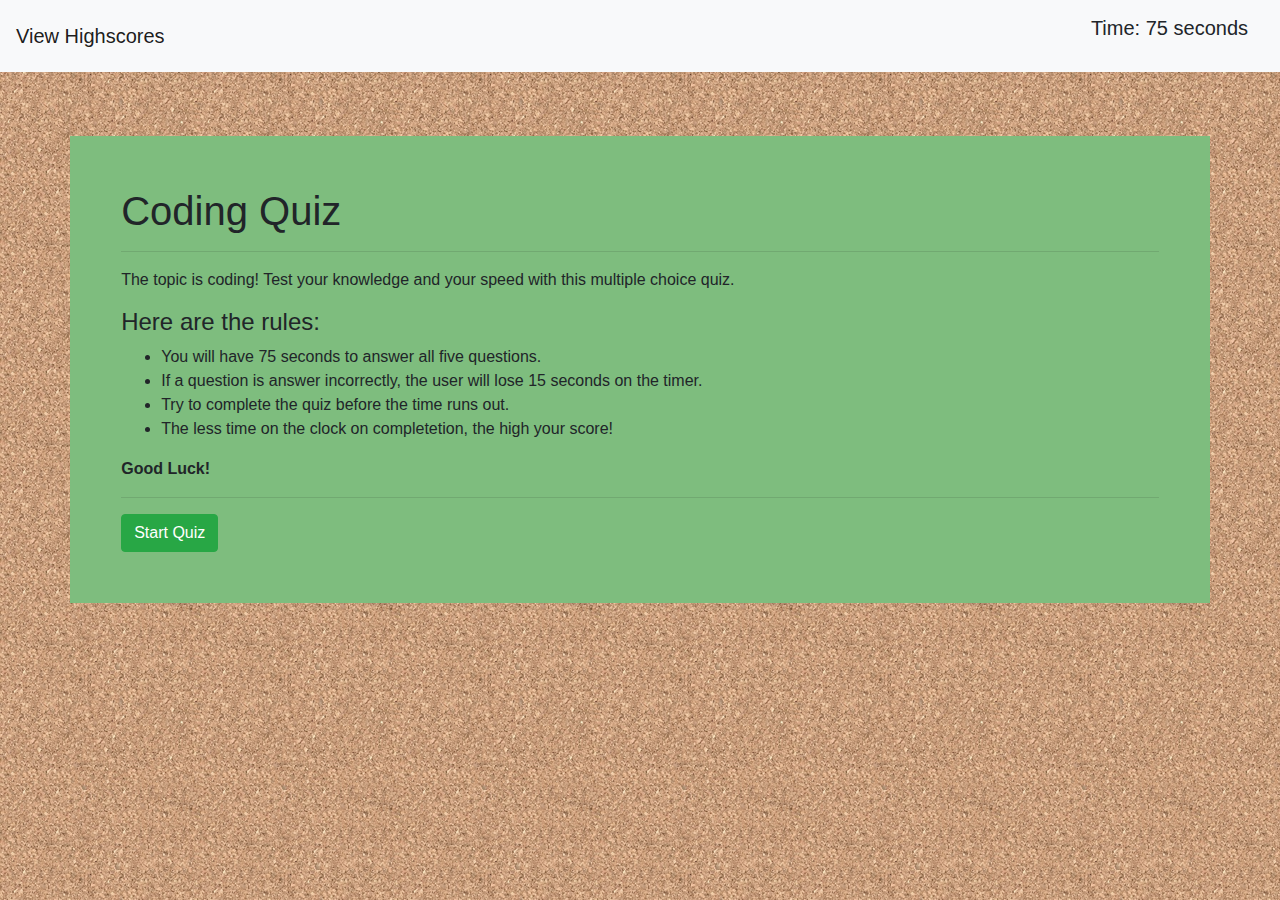
==== index.html @ 325ffa59 "organizing js" ====
<!DOCTYPE html>
<html lang="en">
<head>
    <meta charset="UTF-8">
    <meta name="viewport" content="width=device-width, initial-scale=1.0">
    <meta http-equiv="X-UA-Compatible" content="ie=edge">
    <title>Code Quiz</title>
    <!--Bootstrap--><link rel="stylesheet" href="https://stackpath.bootstrapcdn.com/bootstrap/4.3.1/css/bootstrap.min.css" integrity="sha384-ggOyR0iXCbMQv3Xipma34MD+dH/1fQ784/j6cY/iJTQUOhcWr7x9JvoRxT2MZw1T" crossorigin="anonymous">
    <!--Fonts--><link rel="stylesheet" href="https://use.fontawesome.com/releases/v5.11.2/css/all.css" integrity="sha384-KA6wR/X5RY4zFAHpv/CnoG2UW1uogYfdnP67Uv7eULvTveboZJg0qUpmJZb5VqzN" crossorigin="anonymous"> 
    <!--myStyling--><link type="text/css" rel="stylesheet" href="assets/css/style.css">
    <!--DL_Bootstrap--><link type="text/css" rel="stylesheet" href="assets/bootstrap/css/bootstrap-responsive.css">
</head>
<body style="background-image: url(assets/images/cork-board.png)">
        
        <nav class="navbar navbar-light bg-light">
            <a class="navbar-brand" href="highscores.html">View Highscores</a>
            <a class="navbar-brand">Time: 75 seconds<p class="time"></p></a>
        </nav>

        <div class="container">
            <h1>Coding Quiz</h1> 
                <hr>

            <div id="intro">
                <p> The topic is coding! Test your knowledge and your speed with this multiple choice quiz.
                    <h4>Here are the rules:</h4>
                        <ul>
                            <li>You will have 75 seconds to answer all five questions. </li>
                            <li>If a question is answer incorrectly, the user will lose 15 seconds
                            on the timer. </li>
                            <li>Try to complete the quiz before the time runs out.</li>
                            <li>The less time on the clock on completetion, the high your score!</li>
                        </ul>
                        <b>Good Luck!</b>
                </p>
            </div>  
                <hr>

                <div>
                    <a href="questions.html" id ="startBtn" class="btn btn-success">Start Quiz</a>
                </div>  

        </div>     

<script src="assets/js/questions.js"></script>
<script src="assets/js/script.js"></script>
</body>
</html>






<!-- <div id="quiz">
                <div id="question" style="display: none;">Question:</div>
                <div id="counter"> 75 </div>
---- assets/css/style.css ----
.container {    background-color: rgb(126, 189, 126);
                padding: 4%;
                margin-top: 5%;
                margin-bottom: 5%;
}

.btn-warning {  margin: 5px;
                width: 100%;
}

#submit {   margin-top: 10px;
}
#questionText { margin: 10px;
                font-size: 24px;
}
#add-btn { margin-top:2%;}
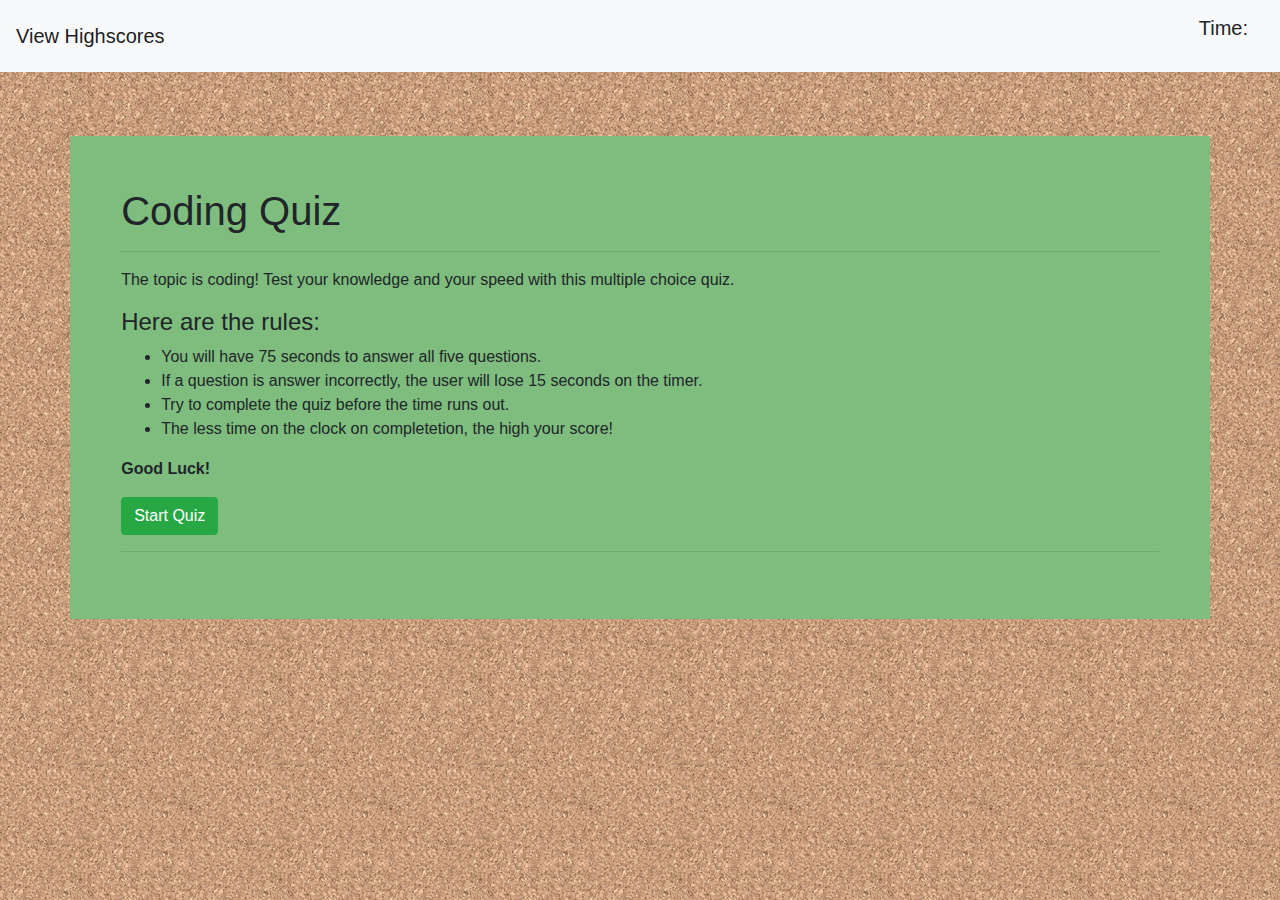
==== commit f3d6cd93: "Trying to merge my two html pages into one..." ====
--- a/index.html
+++ b/index.html
@@ -10,11 +10,11 @@
     <!--myStyling--><link type="text/css" rel="stylesheet" href="assets/css/style.css">
     <!--DL_Bootstrap--><link type="text/css" rel="stylesheet" href="assets/bootstrap/css/bootstrap-responsive.css">
 </head>
-<body style="background-image: url(assets/images/cork-board.png)">
+<body onload="hideQuestions()" style="background-image: url(assets/images/cork-board.png)">
         
         <nav class="navbar navbar-light bg-light">
             <a class="navbar-brand" href="highscores.html">View Highscores</a>
-            <a class="navbar-brand">Time: 75 seconds<p class="time"></p></a>
+            <a class="navbar-brand">Time: <p class="time"></p></a>
         </nav>
 
         <div class="container">
@@ -33,26 +33,23 @@
                         </ul>
                         <b>Good Luck!</b>
                 </p>
+                <div>
+                    <button onclick="start(); questAndTime(); showQuestions();" id="startBtn" class="btn btn-success">Start Quiz</a>
+                </div> 
+            </div> 
+        <div id="question-container">
+            <div id="questionText"></div>
+            <div id="choices">
+                <button id="abtn" class="btn btn-warning choice" value="a"><span>A: </span></button><br>
+                <button id="bbtn" class="btn btn-warning choice" value="b"><span>B: </span></button><br>
+                <button id="cbtn" class="btn btn-warning choice" value="c"><span>C: </span></button><br>
+                <button id="dbtn" class="btn btn-warning choice" value="d"><span>D: </span></button><br> 
             </div>  
+            </div>
                 <hr>
-
-                <div>
-                    <a href="questions.html" id ="startBtn" class="btn btn-success">Start Quiz</a>
-                </div>  
-
         </div>     
 
 <script src="assets/js/questions.js"></script>
-<script src="assets/js/script.js"></script>
+
 </body>
 </html>
-
-
-
-
-
-
-<!-- <div id="quiz">
-                <div id="question" style="display: none;">Question:</div>
-                <div id="counter"> 75 </div>
-            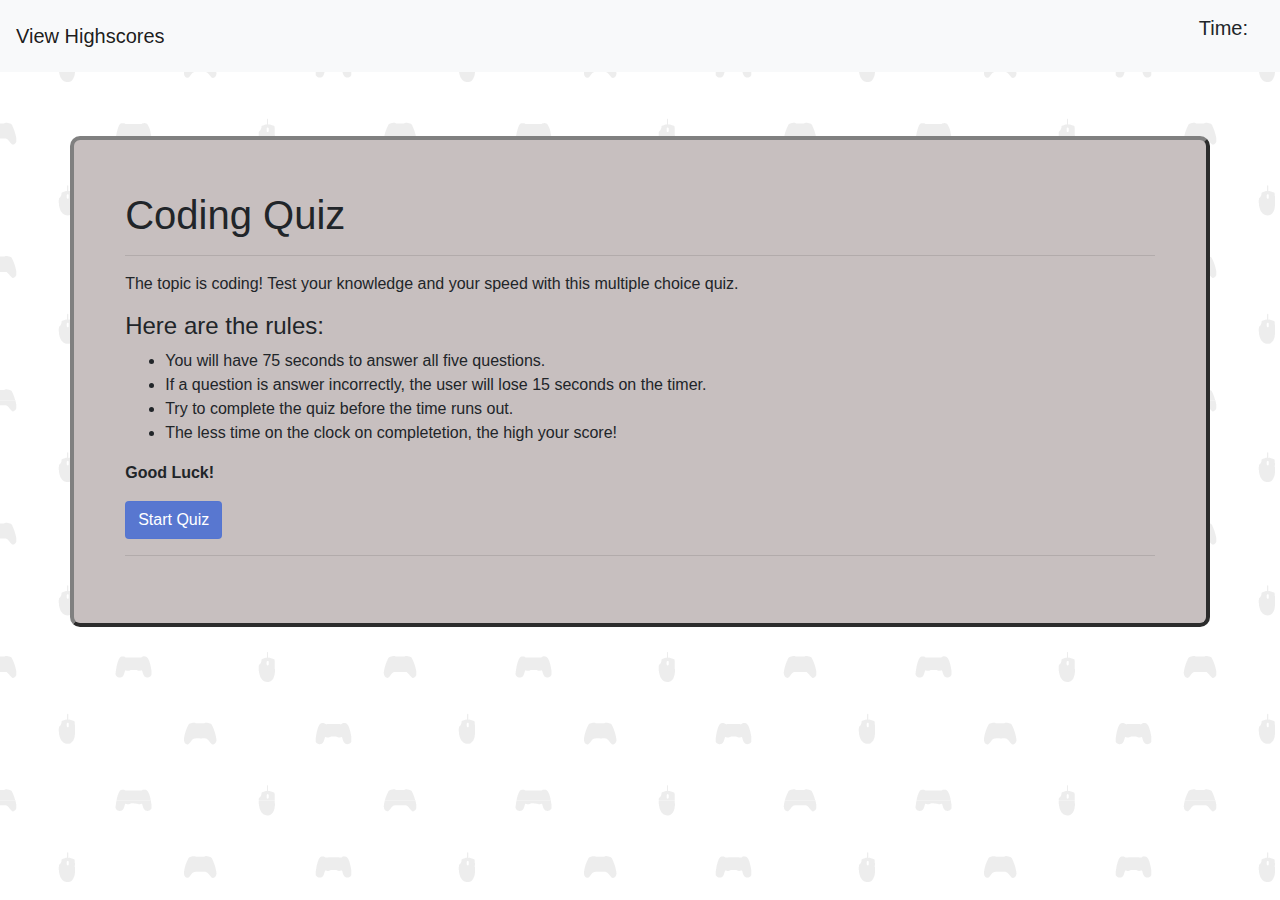
==== commit 9d46e1f3: "style design." ====
--- a/index.html
+++ b/index.html
@@ -1,55 +1,68 @@
 <!DOCTYPE html>
 <html lang="en">
+
 <head>
     <meta charset="UTF-8">
     <meta name="viewport" content="width=device-width, initial-scale=1.0">
     <meta http-equiv="X-UA-Compatible" content="ie=edge">
     <title>Code Quiz</title>
-    <!--Bootstrap--><link rel="stylesheet" href="https://stackpath.bootstrapcdn.com/bootstrap/4.3.1/css/bootstrap.min.css" integrity="sha384-ggOyR0iXCbMQv3Xipma34MD+dH/1fQ784/j6cY/iJTQUOhcWr7x9JvoRxT2MZw1T" crossorigin="anonymous">
-    <!--Fonts--><link rel="stylesheet" href="https://use.fontawesome.com/releases/v5.11.2/css/all.css" integrity="sha384-KA6wR/X5RY4zFAHpv/CnoG2UW1uogYfdnP67Uv7eULvTveboZJg0qUpmJZb5VqzN" crossorigin="anonymous"> 
-    <!--myStyling--><link type="text/css" rel="stylesheet" href="assets/css/style.css">
-    <!--DL_Bootstrap--><link type="text/css" rel="stylesheet" href="assets/bootstrap/css/bootstrap-responsive.css">
+    <!--Bootstrap-->
+    <link rel="stylesheet" href="https://stackpath.bootstrapcdn.com/bootstrap/4.3.1/css/bootstrap.min.css"
+        integrity="sha384-ggOyR0iXCbMQv3Xipma34MD+dH/1fQ784/j6cY/iJTQUOhcWr7x9JvoRxT2MZw1T" crossorigin="anonymous">
+    <!--Fonts-->
+    <link rel="stylesheet" href="https://use.fontawesome.com/releases/v5.11.2/css/all.css"
+        integrity="sha384-KA6wR/X5RY4zFAHpv/CnoG2UW1uogYfdnP67Uv7eULvTveboZJg0qUpmJZb5VqzN" crossorigin="anonymous">
+    <!--myStyling-->
+    <link type="text/css" rel="stylesheet" href="assets/css/style.css">
+    <!--DL_Bootstrap-->
+    <link type="text/css" rel="stylesheet" href="assets/bootstrap/css/bootstrap-responsive.css">
 </head>
-<body onload="hideQuestions()" style="background-image: url(assets/images/cork-board.png)">
-        
-        <nav class="navbar navbar-light bg-light">
-            <a class="navbar-brand" href="highscores.html">View Highscores</a>
-            <a class="navbar-brand">Time: <p class="time"></p></a>
-        </nav>
 
-        <div class="container">
-            <h1>Coding Quiz</h1> 
-                <hr>
+<body onload="hideQuestions()" style="background-image: url(assets/images/gaming-pattern.png)">
 
-            <div id="intro">
-                <p> The topic is coding! Test your knowledge and your speed with this multiple choice quiz.
-                    <h4>Here are the rules:</h4>
-                        <ul>
-                            <li>You will have 75 seconds to answer all five questions. </li>
-                            <li>If a question is answer incorrectly, the user will lose 15 seconds
-                            on the timer. </li>
-                            <li>Try to complete the quiz before the time runs out.</li>
-                            <li>The less time on the clock on completetion, the high your score!</li>
-                        </ul>
-                        <b>Good Luck!</b>
-                </p>
-                <div>
-                    <button onclick="start(); questAndTime(); showQuestions();" id="startBtn" class="btn btn-success">Start Quiz</a>
-                </div> 
-            </div> 
+    <nav class="navbar navbar-light bg-light">
+        <a class="navbar-brand" href="highscores.html">View Highscores</a>
+        <a class="navbar-brand">Time: <p class="time"></p></a>
+    </nav>
+
+    <div class="container">
+        <h1>Coding Quiz</h1>
+        <hr>
+
+        <div id="intro">
+            <p> The topic is coding! Test your knowledge and your speed with this multiple choice quiz.
+                <h4>Here are the rules:</h4>
+                <ul>
+                    <li>You will have 75 seconds to answer all five questions. </li>
+                    <li>If a question is answer incorrectly, the user will lose 15 seconds
+                        on the timer. </li>
+                    <li>Try to complete the quiz before the time runs out.</li>
+                    <li>The less time on the clock on completetion, the high your score!</li>
+                </ul>
+                <b>Good Luck!</b>
+            </p>
+            <div>
+                <button onclick="start(); questAndTime(); showQuestions();" id="startBtn" class="btn btn-success">Start
+                    Quiz</a>
+            </div>
+        </div>
+
+
         <div id="question-container">
             <div id="questionText"></div>
             <div id="choices">
                 <button id="abtn" class="btn btn-warning choice" value="a"><span>A: </span></button><br>
                 <button id="bbtn" class="btn btn-warning choice" value="b"><span>B: </span></button><br>
                 <button id="cbtn" class="btn btn-warning choice" value="c"><span>C: </span></button><br>
-                <button id="dbtn" class="btn btn-warning choice" value="d"><span>D: </span></button><br> 
-            </div>  
+                <button id="dbtn" class="btn btn-warning choice" value="d"><span>D: </span></button><br>
             </div>
-                <hr>
-        </div>     
-
-<script src="assets/js/questions.js"></script>
+        </div>
+        <hr>
+    </div>
+    <script src="https://cdnjs.cloudflare.com/ajax/libs/jquery/3.2.1/jquery.min.js"></script>
+    <script src="https://code.jquery.com/jquery-3.4.1.min.js"></script>
+    <script src="assets/js/questions.js"></script>
 
 </body>
-</html>
+
+</html>--- a/assets/css/style.css
+++ b/assets/css/style.css
@@ -1,13 +1,18 @@
-.container {    background-color: rgb(126, 189, 126);
+.container {    background-color: rgb(199, 191, 191);
                 padding: 4%;
                 margin-top: 5%;
                 margin-bottom: 5%;
+                border-radius: 10px;
+                border: 4px outset gray;
 }
 
 .btn-warning {  margin: 5px;
                 width: 100%;
 }
 
+.btn-success{   background-color: rgba(84, 117, 209, 0.973);
+                border-color: rgba(84, 117, 209, 0.973);
+}
 #submit {   margin-top: 10px;
 }
 #questionText { margin: 10px;
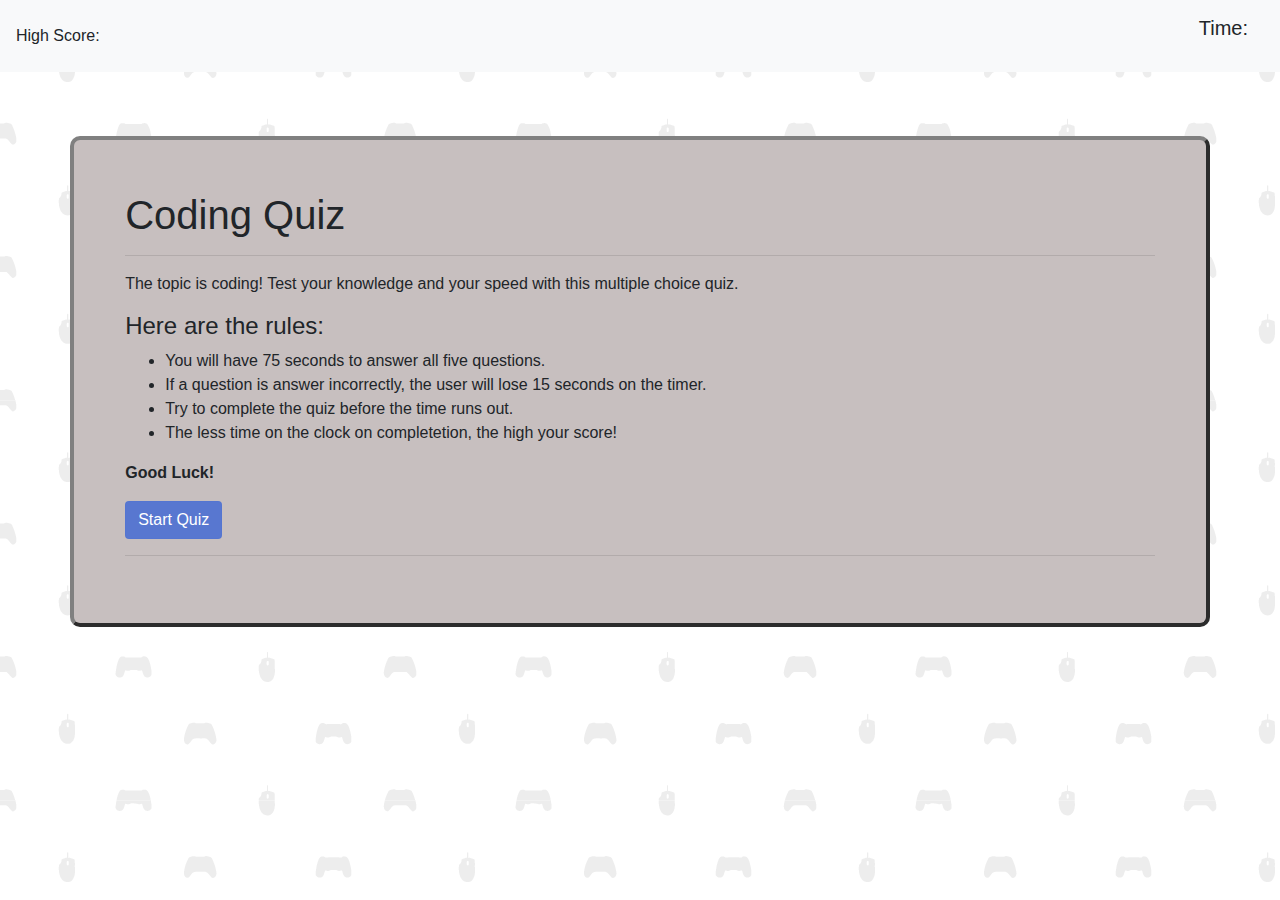
==== commit 15e892b9: "questions and score logging functioning. Time removed for incorrect answers working." ====
--- a/index.html
+++ b/index.html
@@ -12,23 +12,20 @@
     <!--Fonts-->
     <link rel="stylesheet" href="https://use.fontawesome.com/releases/v5.11.2/css/all.css"
         integrity="sha384-KA6wR/X5RY4zFAHpv/CnoG2UW1uogYfdnP67Uv7eULvTveboZJg0qUpmJZb5VqzN" crossorigin="anonymous">
-    <!--myStyling-->
+    <!--My CSS-->
     <link type="text/css" rel="stylesheet" href="assets/css/style.css">
-    <!--DL_Bootstrap-->
-    <link type="text/css" rel="stylesheet" href="assets/bootstrap/css/bootstrap-responsive.css">
 </head>
 
-<body onload="hideQuestions()" style="background-image: url(assets/images/gaming-pattern.png)">
+<body onload="hideQuestions(); hideScores()">
 
     <nav class="navbar navbar-light bg-light">
-        <a class="navbar-brand" href="highscores.html">View Highscores</a>
+   <div>High Score: <span id="highestScore"></span></div>
         <a class="navbar-brand">Time: <p class="time"></p></a>
     </nav>
 
     <div class="container">
         <h1>Coding Quiz</h1>
         <hr>
-
         <div id="intro">
             <p> The topic is coding! Test your knowledge and your speed with this multiple choice quiz.
                 <h4>Here are the rules:</h4>
@@ -42,23 +39,31 @@
                 <b>Good Luck!</b>
             </p>
             <div>
-                <button onclick="start(); questAndTime(); showQuestions();" id="startBtn" class="btn btn-success">Start
-                    Quiz</a>
+                <button onclick="start(); questAndTime(); showQuestions();" id="startBtn" class="btn btn-success">Start Quiz</a>
             </div>
         </div>
-
+   
 
         <div id="question-container">
             <div id="questionText"></div>
             <div id="choices">
-                <button id="abtn" class="btn btn-warning choice" value="a"><span>A: </span></button><br>
-                <button id="bbtn" class="btn btn-warning choice" value="b"><span>B: </span></button><br>
-                <button id="cbtn" class="btn btn-warning choice" value="c"><span>C: </span></button><br>
-                <button id="dbtn" class="btn btn-warning choice" value="d"><span>D: </span></button><br>
+                <button id="abtn" class="btn btn-warning choice" value="a"></button><br>
+                <button id="bbtn" class="btn btn-warning choice" value="b"></button><br>
+                <button id="cbtn" class="btn btn-warning choice" value="c"></button><br>
+                <button id="dbtn" class="btn btn-warning choice" value="d"></button><br>
+            </div>
+        </div>
+       
+        <div id="highScores-container">
+            <h3>Scores:</h3>
+            <div id="scores">
+
             </div>
         </div>
         <hr>
     </div>
+
+    <!---------------------------Script Files-------------------------------------------->
     <script src="https://cdnjs.cloudflare.com/ajax/libs/jquery/3.2.1/jquery.min.js"></script>
     <script src="https://code.jquery.com/jquery-3.4.1.min.js"></script>
     <script src="assets/js/questions.js"></script>
--- a/assets/css/style.css
+++ b/assets/css/style.css
@@ -1,3 +1,6 @@
+body {  background-image: url("gaming-pattern.png");
+}
+
 .container {    background-color: rgb(199, 191, 191);
                 padding: 4%;
                 margin-top: 5%;
